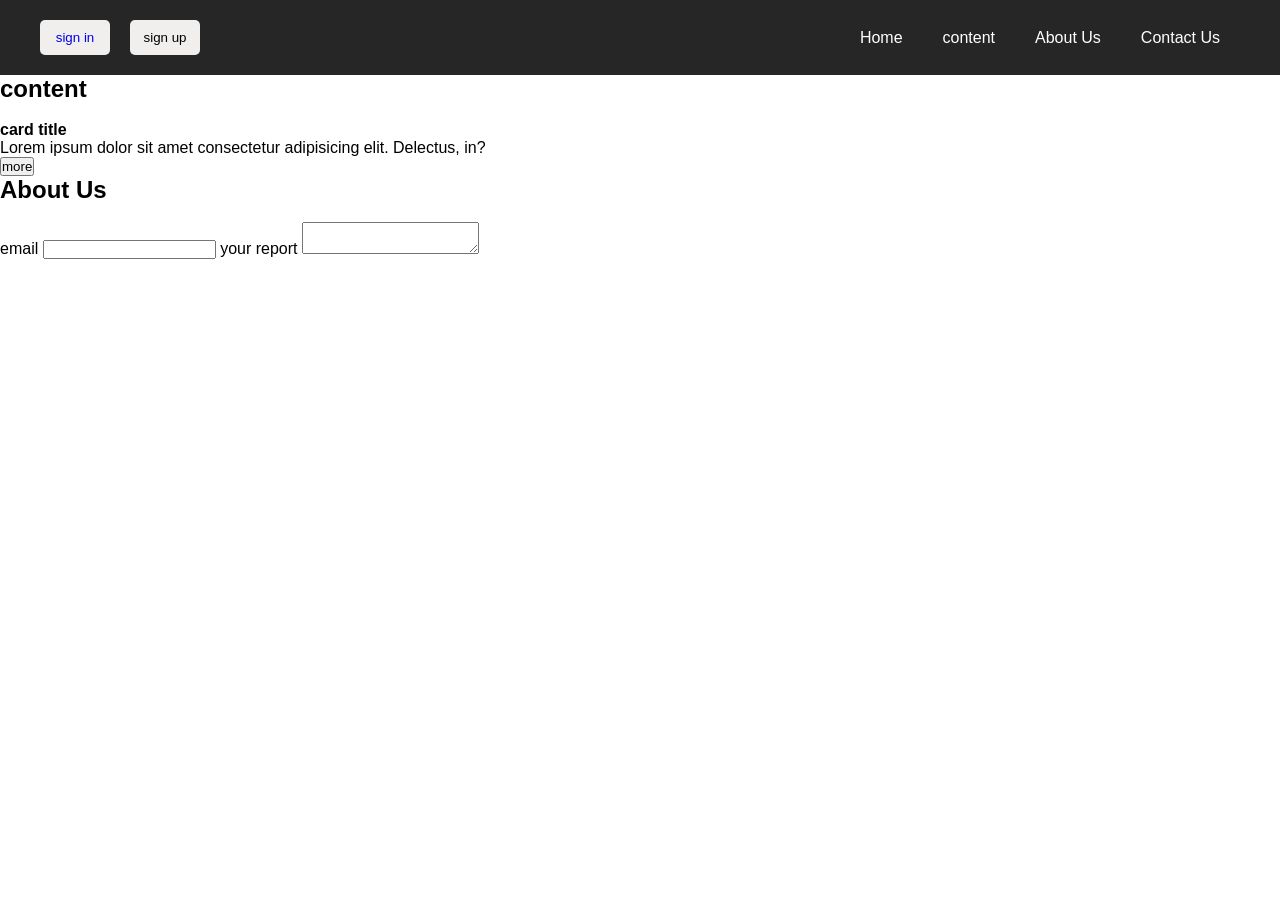
==== Ai-Landing-Page/index.html @ 80344fa7 "just start the project" ====
<!DOCTYPE html>
<html lang="en">

<head>
    <meta charset="UTF-8">
    <link rel="stylesheet" href="./style.css">
    <meta name="viewport" content="width=device-width, initial-scale=1.0">
    <title>Landing Page</title>
</head>

<body>
    <header>
        <nav class="navbar">
            <div class="left-nav">
                <img src="" alt="" class="logo">
                <button class="sign-in"><a href="#">sign in</a></button>
                <button class="sign-up">sign up</button>
            </div>

            <div class="right-nav">
                <ul class="nav-list">
                    <li><a href="#" class="nav-list-items">Home</a></li>
                    <li><a href="#" class="nav-list-items">content</a></li>
                    <li><a href="#" class="nav-list-items">About Us</a></li>
                    <li><a href="#" class="nav-list-items">Contact Us</a></li>
                </ul>
            </div>
        </nav>
    </header>

    <!-- Contetent section -->
    <div class="content-sec">
        <h2 class="title-content">content</h2>
        <div class="card">
            <img src="" alt="" class="card-img">
            <h4 class="card-title">card title</h4>
            <p class="card-text">Lorem ipsum dolor sit amet consectetur adipisicing elit. Delectus, in?</p>
            <button class="card-btn">more</button>
        </div>
    </div>
    <!-- About Us section -->
    <div class="about-sec">
        <h2 class="about-title">About Us</h2>
        <img src="" alt="" class="about-us-location">
        <ul>
            <li class="about-info"></li>
            <li class="about-info"></li>
            <li class="about-info"></li>
            <li class="about-info"></li>
        </ul>
    </div>
    <!-- Contact Us section -->
    <div class="contact-sec">
        <form action="" class="contact-us">
            <label for="em">email</label>
            <input type="email" id="em" class="email-inp">
            <label for="rp">your report</label>
            <textarea name="" class="report" id="rp"></textarea>
        </form>

    </div>



</body>

</html>
---- Ai-Landing-Page/style.css ----
*{
    box-sizing: border-box;
    margin: 0;
    padding: 0;
    text-decoration: none;
    list-style: none;
    font-family:sans-serif;
}
header{
    background-color: rgba(0, 0, 0, 0.85);
padding: 20px;
}
.navbar{
display: flex;
justify-content: space-between;
align-items: center;
}
.left-nav{
    display: flex;
    gap: 20px;
}
.sign-in ,.sign-up{
width: 70px;
height: 35px;
border-radius: 5px;
border: none;
cursor: pointer;
background-color: rgb(241, 238, 238);
}

.right-nav{
    margin-right: 40px;
}
.nav-list{
display: flex;
justify-content: space-between;
align-items: center;
gap: 40px;
}
.nav-list-items{
color: white;
}
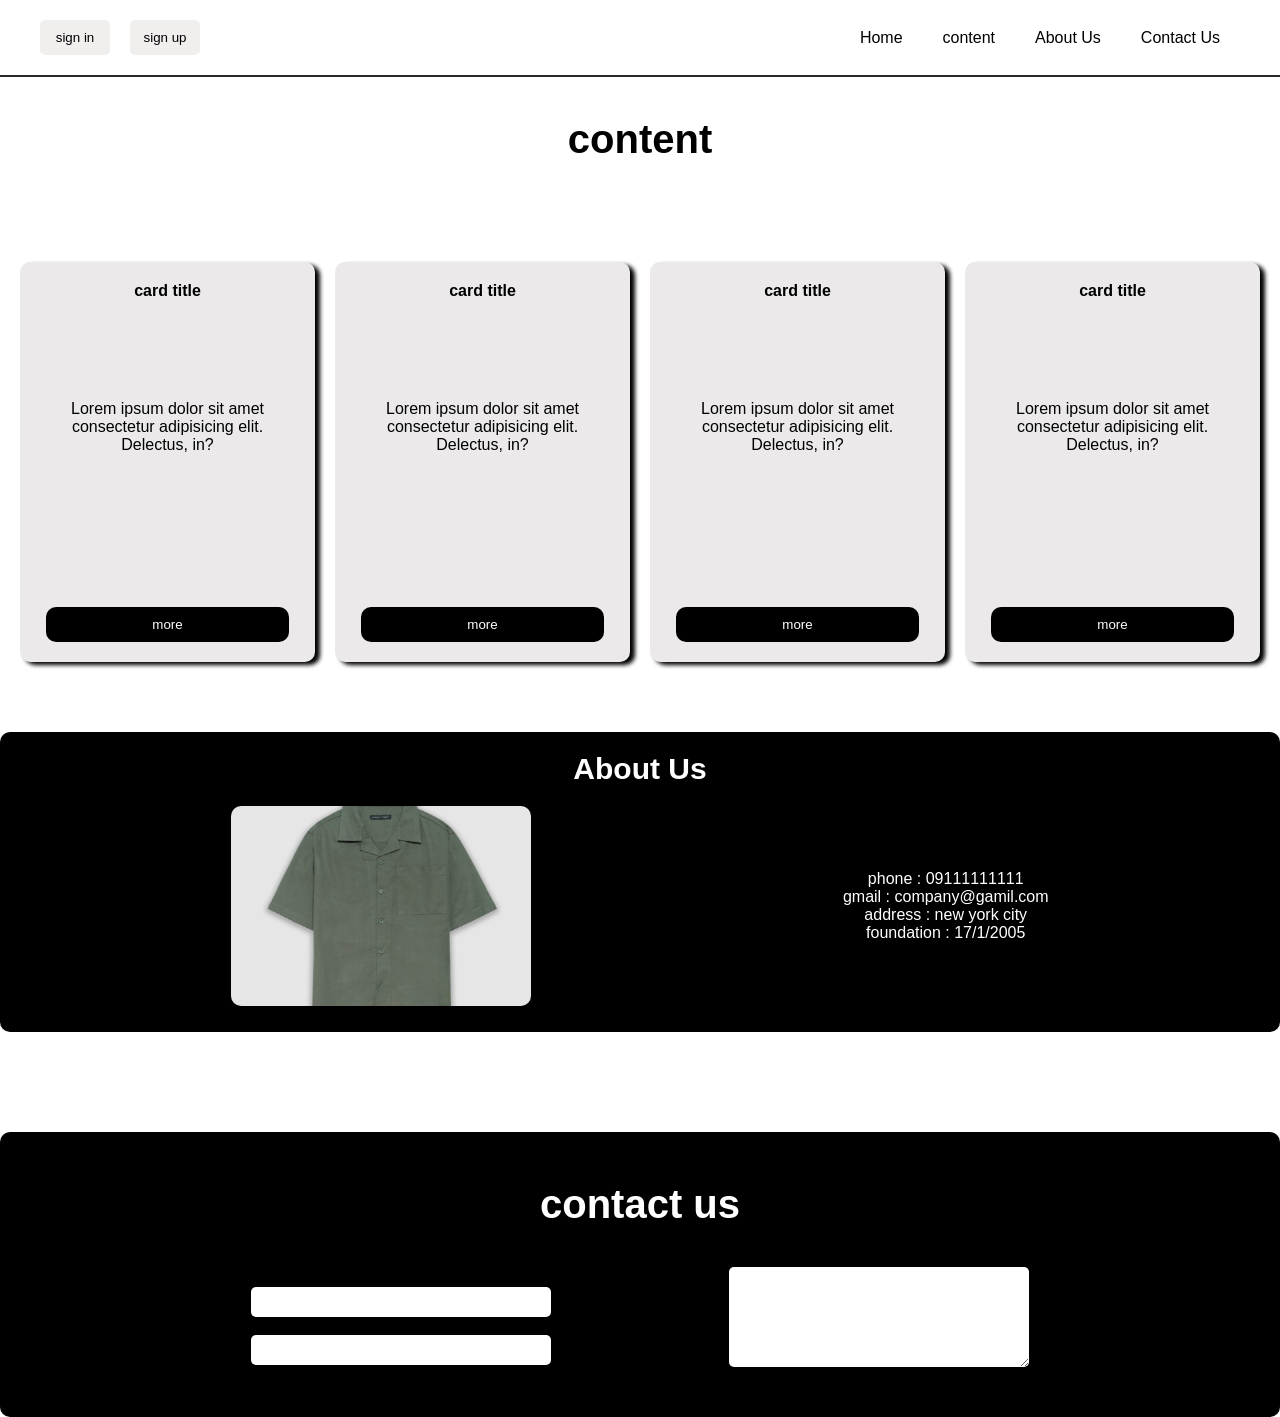
==== commit 46be1c2f: "update the base of site (all part)" ====
--- a/Ai-Landing-Page/index.html
+++ b/Ai-Landing-Page/index.html
@@ -14,7 +14,7 @@
             <div class="left-nav">
                 <img src="" alt="" class="logo">
                 <button class="sign-in"><a href="#">sign in</a></button>
-                <button class="sign-up">sign up</button>
+                <button class="sign-up"><a href="#">sign up</a></button>
             </div>
 
             <div class="right-nav">
@@ -29,33 +29,77 @@
     </header>
 
     <!-- Contetent section -->
+    <h2 class="title-content">content</h2>
     <div class="content-sec">
-        <h2 class="title-content">content</h2>
         <div class="card">
             <img src="" alt="" class="card-img">
             <h4 class="card-title">card title</h4>
             <p class="card-text">Lorem ipsum dolor sit amet consectetur adipisicing elit. Delectus, in?</p>
             <button class="card-btn">more</button>
         </div>
+
+
+        <div class="card">
+            <img src="" alt="" class="card-img">
+            <h4 class="card-title">card title</h4>
+            <p class="card-text">Lorem ipsum dolor sit amet consectetur adipisicing elit. Delectus, in?</p>
+            <button class="card-btn">more</button>
+        </div>
+
+
+        <div class="card">
+            <img src="" alt="" class="card-img">
+            <h4 class="card-title">card title</h4>
+            <p class="card-text">Lorem ipsum dolor sit amet consectetur adipisicing elit. Delectus, in?</p>
+            <button class="card-btn">more</button>
+        </div>
+
+
+        <div class="card">
+            <img src="" alt="" class="card-img">
+            <h4 class="card-title">card title</h4>
+            <p class="card-text">Lorem ipsum dolor sit amet consectetur adipisicing elit. Delectus, in?</p>
+            <button class="card-btn">more</button>
+        </div>
+
+
     </div>
     <!-- About Us section -->
     <div class="about-sec">
         <h2 class="about-title">About Us</h2>
-        <img src="" alt="" class="about-us-location">
-        <ul>
-            <li class="about-info"></li>
-            <li class="about-info"></li>
-            <li class="about-info"></li>
-            <li class="about-info"></li>
+        <div class="about-info-sec">
+        <img src="./images/پیراهن سبز-رو (2).jpg" alt="" class="about-us-location">
+        <ul class="info-list">
+            <li class="about-info">
+                phone : 09111111111
+            </li>
+            <li class="about-info">
+                gmail : company@gamil.com
+            </li>
+            <li class="about-info">
+                address : new york city
+            </li>
+            <li class="about-info">
+                foundation : 17/1/2005
+            </li>
         </ul>
+        </div>
     </div>
     <!-- Contact Us section -->
     <div class="contact-sec">
+        <h2 class="contact-title">contact us</h2>
         <form action="" class="contact-us">
+            <div class="entry">
+            <label for="su">subject</label>
+
+            <input type="text" id="su" class="subject-inp">
+
             <label for="em">email</label>
             <input type="email" id="em" class="email-inp">
+</div>
             <label for="rp">your report</label>
-            <textarea name="" class="report" id="rp"></textarea>
+            <textarea name="" class="report" id="rp">
+            </textarea>
         </form>
 
     </div>
--- a/Ai-Landing-Page/style.css
+++ b/Ai-Landing-Page/style.css
@@ -1,42 +1,202 @@
-*{
+* {
     box-sizing: border-box;
     margin: 0;
     padding: 0;
     text-decoration: none;
     list-style: none;
-    font-family:sans-serif;
-}
-header{
-    background-color: rgba(0, 0, 0, 0.85);
-padding: 20px;
-}
-.navbar{
-display: flex;
-justify-content: space-between;
-align-items: center;
-}
-.left-nav{
+    font-family: sans-serif;
+
+}
+
+body {
+    text-align: center;
+}
+
+a {
+    color: black;
+}
+
+header {
+    border-bottom: 2px solid rgb(41, 40, 40);
+    padding: 20px;
+}
+
+.navbar {
+    display: flex;
+    justify-content: space-between;
+    align-items: center;
+}
+
+.left-nav {
     display: flex;
     gap: 20px;
 }
-.sign-in ,.sign-up{
-width: 70px;
-height: 35px;
-border-radius: 5px;
-border: none;
-cursor: pointer;
-background-color: rgb(241, 238, 238);
-}
-
-.right-nav{
+
+.sign-in,
+.sign-up {
+    width: 70px;
+    height: 35px;
+    border-radius: 5px;
+    border: none;
+    cursor: pointer;
+    background-color: rgb(241, 238, 238);
+}
+
+
+
+.right-nav {
     margin-right: 40px;
 }
-.nav-list{
-display: flex;
-justify-content: space-between;
-align-items: center;
-gap: 40px;
-}
-.nav-list-items{
-color: white;
+
+.nav-list {
+    display: flex;
+    justify-content: space-between;
+    align-items: center;
+    gap: 40px;
+}
+
+.nav-list-items {
+    color: black;
+}
+
+.title-content {
+    margin-top: 40px;
+    font-size: 40px;
+
+}
+
+.content-sec {
+    display: flex;
+    justify-content: center;
+    align-items: center;
+    margin-top: 50px;
+    padding: 20px;
+    gap: 20px;
+}
+
+.card {
+    display: flex;
+    flex-direction: column;
+    justify-content: flex-start;
+    align-items: center;
+    margin-top: 30px;
+    width: 25%;
+    text-align: center;
+    padding: 20px;
+    height: 400px;
+    border-radius: 10px;
+    position: relative;
+    background-color: rgb(235, 233, 233);
+    box-shadow: 5px 3px 4px black;
+}
+
+.card-text {
+    margin-top: 100px;
+}
+
+.card-btn {
+    margin-top: auto;
+    width: 95%;
+    padding: 10px;
+    border-radius: 10px;
+    border: none;
+    background-color: black;
+    color: white;
+}
+
+.about-sec {
+    display: flex;
+    flex-direction: column;
+    background-color: black;
+    height: 300px;
+    padding: 20px;
+    margin-top: 50px;
+    border-radius: 10px 10px;
+}
+
+.about-title {
+    color: white;
+    margin-bottom: 20px;
+    font-size: 30px;
+}
+
+.about-info-sec {
+    display: flex;
+    justify-content: space-evenly;
+    align-items: center;
+    gap: 100px;
+}
+
+.about-us-location {
+    width: 300px;
+    height: 200px;
+    object-fit: cover;
+    border-radius: 10px;
+    background-size: cover;
+}
+
+.info-list {
+    list-style-position: outside;
+}
+
+.about-info {
+    color: white;
+}
+
+.contact-sec {
+    display: flex;
+    flex-direction: column;
+    justify-content: center;
+    align-items: center;
+    margin-top: 100px;
+    padding: 50px;
+    background-color: black;
+    border-radius: 10px 10px;
+}
+
+.contact-us {
+    display: flex;
+    justify-content: space-around;
+    align-items: center;
+    gap: 50px;
+}
+
+.contact-title {
+    color: white;
+    margin-bottom: 40px;
+    font-size: 40px;
+
+}
+
+.entry {
+    display: flex;
+    flex-direction: column;
+    text-align: start;
+
+
+}
+
+.subject-inp {
+    width: 300px;
+    height: 30px;
+    border-radius: 5px;
+    border: none;
+    padding: 15px;
+    outline: none;
+}
+
+.email-inp {
+    width: 300px;
+    height: 30px;
+    border-radius: 5px;
+    border: none;
+    padding: 15px;
+    outline: none;
+}
+
+.report {
+    width: 300px;
+    height: 100px;
+    border-radius: 5px;
+    border: none;
 }
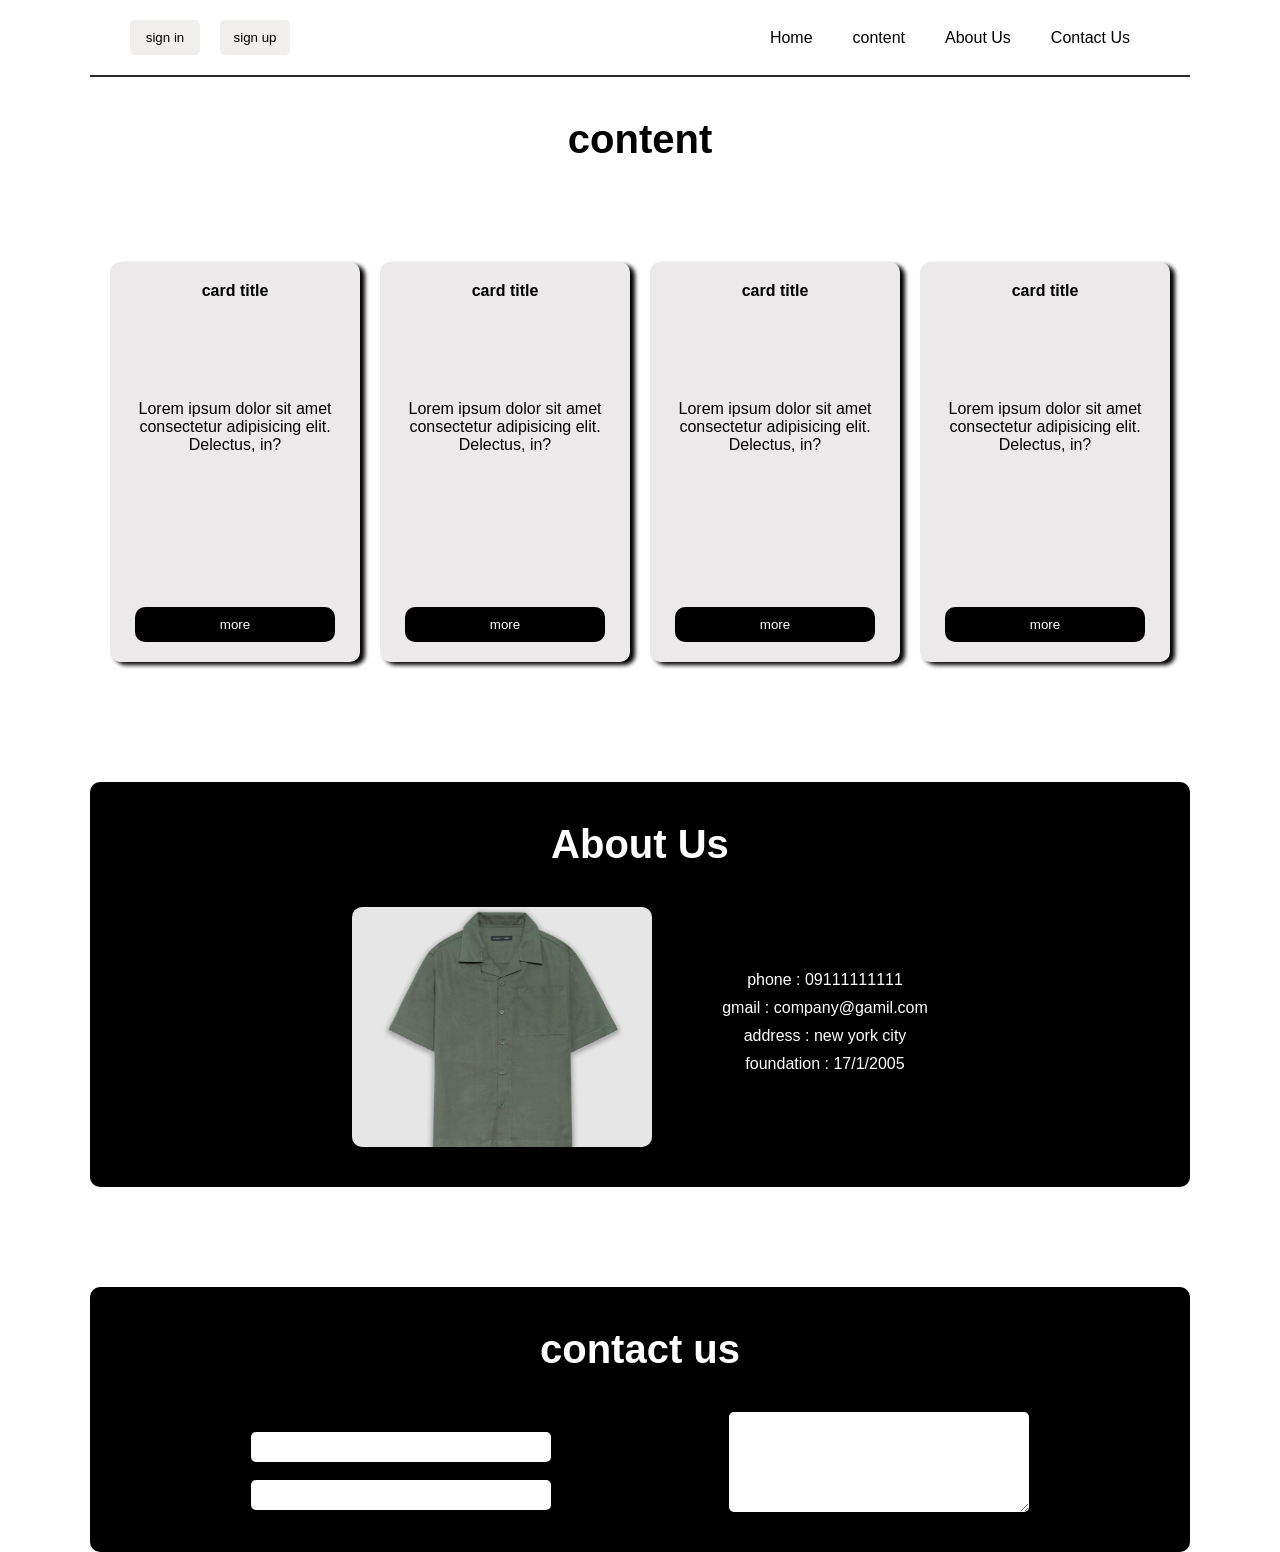
==== commit cff012ea: "just fix some part to have a betther consistent" ====
--- a/Ai-Landing-Page/index.html
+++ b/Ai-Landing-Page/index.html
@@ -9,6 +9,7 @@
 </head>
 
 <body>
+    <div class="container">
     <header>
         <nav class="navbar">
             <div class="left-nav">
@@ -104,7 +105,7 @@
 
     </div>
 
-
+</div>
 
 </body>
 
--- a/Ai-Landing-Page/style.css
+++ b/Ai-Landing-Page/style.css
@@ -10,6 +10,11 @@
 
 body {
     text-align: center;
+}
+.container{
+    max-width: 1100px;
+    margin: 0 auto;
+
 }
 
 a {
@@ -107,29 +112,33 @@
 .about-sec {
     display: flex;
     flex-direction: column;
+    justify-content: space-between;
+    align-items: center;
+    margin-top: 100px;
+    padding: 40px 40px;
     background-color: black;
-    height: 300px;
-    padding: 20px;
-    margin-top: 50px;
     border-radius: 10px 10px;
+    
 }
 
 .about-title {
     color: white;
-    margin-bottom: 20px;
-    font-size: 30px;
-}
+    margin-bottom: 40px;
+    font-size: 40px;
+}
+
 
 .about-info-sec {
     display: flex;
-    justify-content: space-evenly;
-    align-items: center;
-    gap: 100px;
+
+    justify-content: space-between;
+    align-items: center;
+    gap: 70px;
 }
 
 .about-us-location {
     width: 300px;
-    height: 200px;
+    height: 240px;
     object-fit: cover;
     border-radius: 10px;
     background-size: cover;
@@ -141,6 +150,7 @@
 
 .about-info {
     color: white;
+    margin-bottom: 10px;
 }
 
 .contact-sec {
@@ -149,7 +159,7 @@
     justify-content: center;
     align-items: center;
     margin-top: 100px;
-    padding: 50px;
+    padding: 40px 40px;
     background-color: black;
     border-radius: 10px 10px;
 }
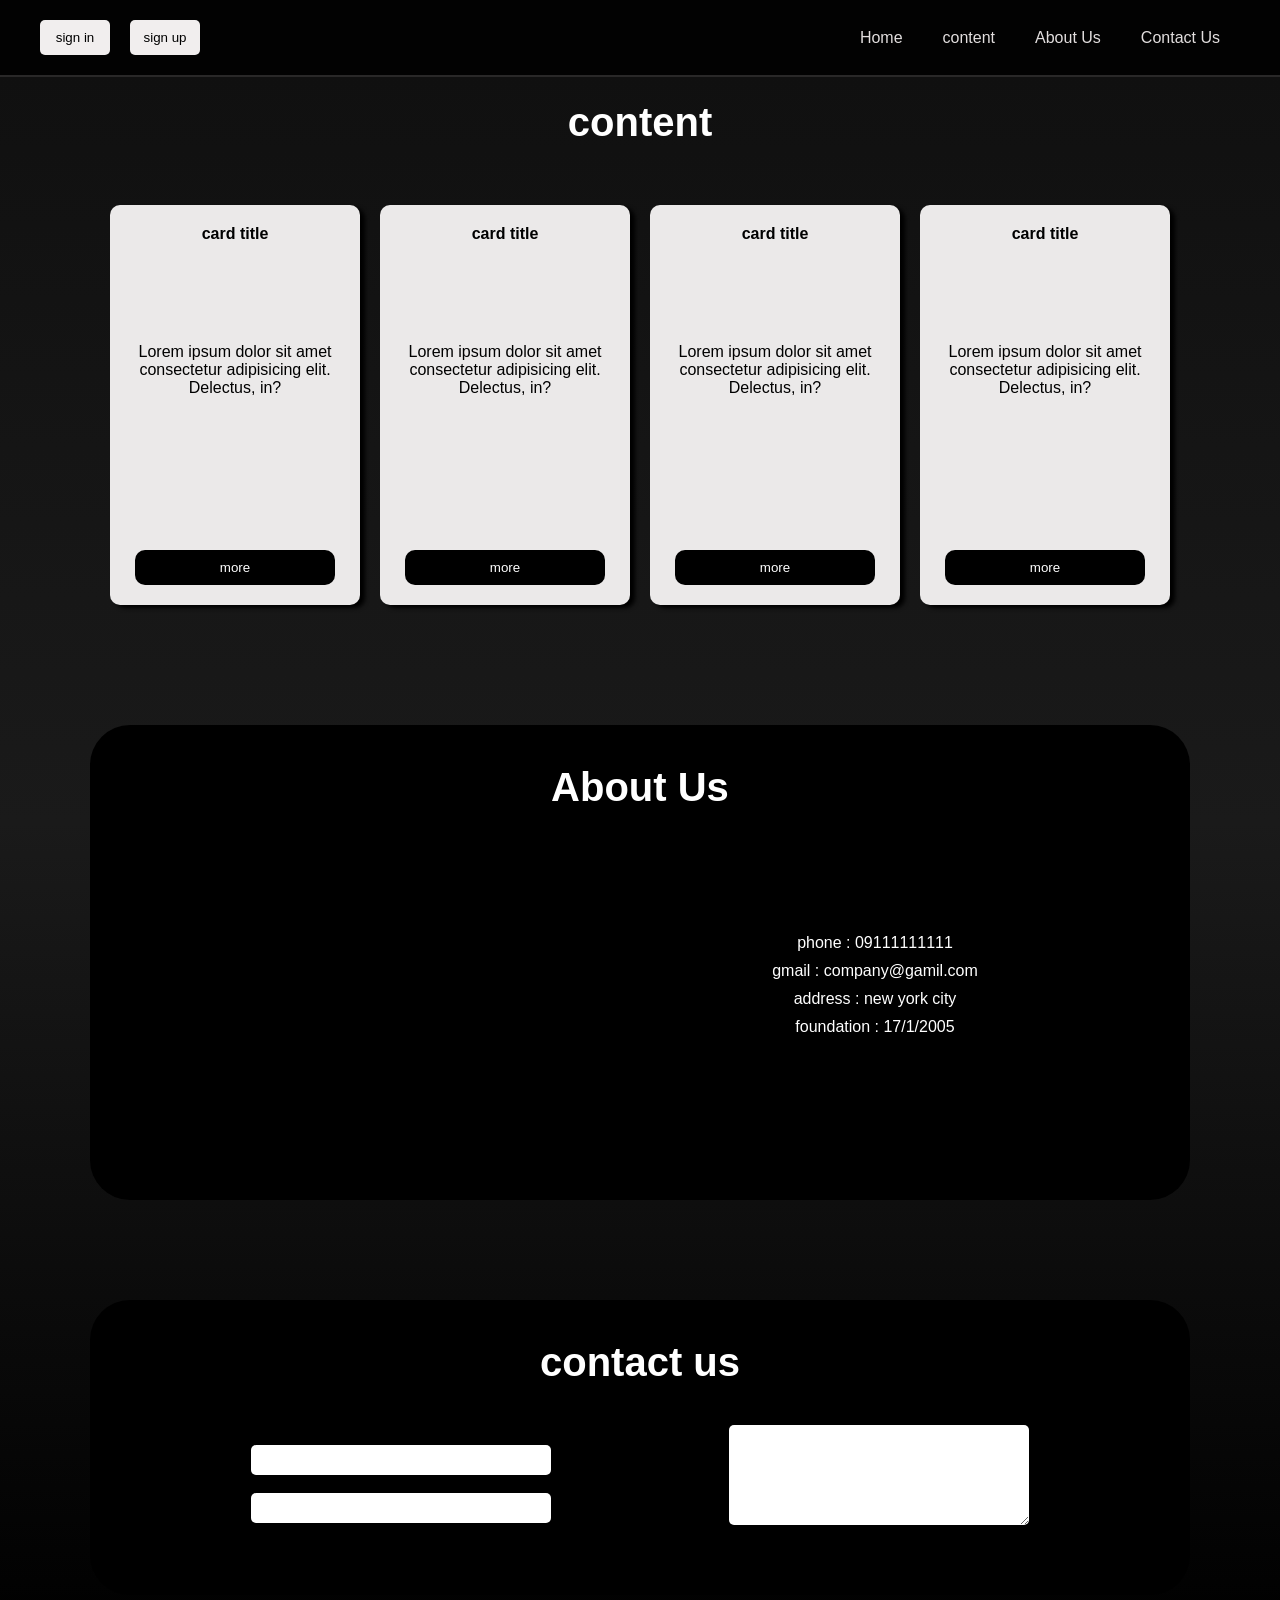
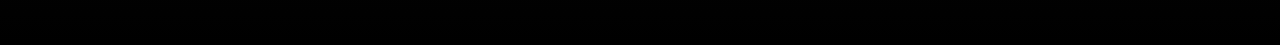
==== commit 583a3c5c: "just start the js and add  hamburger menu" ====
--- a/Ai-Landing-Page/index.html
+++ b/Ai-Landing-Page/index.html
@@ -10,103 +10,109 @@
 
 <body>
     <div class="container">
-    <header>
-        <nav class="navbar">
-            <div class="left-nav">
-                <img src="" alt="" class="logo">
-                <button class="sign-in"><a href="#">sign in</a></button>
-                <button class="sign-up"><a href="#">sign up</a></button>
+        <header>
+            <nav class="navbar">
+                <div class="left-nav">
+                    <button class="hamburger">
+                        ☰
+                    </button>
+                    <img src="" alt="" class="logo">
+                    <button class="sign-in"><a href="#">sign in</a></button>
+                    <button class="sign-up"><a href="#">sign up</a></button>
+                </div>
+
+                <div class="right-nav ">
+                    <ul class="nav-list">
+                        <li><a href="#" class="nav-list-items">Home</a></li>
+                        <li><a href="#" class="nav-list-items">content</a></li>
+                        <li><a href="#" class="nav-list-items">About Us</a></li>
+                        <li><a href="#" class="nav-list-items">Contact Us</a></li>
+                    </ul>
+                </div>
+            </nav>
+        </header>
+
+        <!-- Contetent section -->
+        <h2 class="title-content">content</h2>
+        <div class="content-sec">
+            <div class="card">
+                <img src="" alt="" class="card-img">
+                <h4 class="card-title">card title</h4>
+                <p class="card-text">Lorem ipsum dolor sit amet consectetur adipisicing elit. Delectus, in?</p>
+                <button class="card-btn">more</button>
             </div>
 
-            <div class="right-nav">
-                <ul class="nav-list">
-                    <li><a href="#" class="nav-list-items">Home</a></li>
-                    <li><a href="#" class="nav-list-items">content</a></li>
-                    <li><a href="#" class="nav-list-items">About Us</a></li>
-                    <li><a href="#" class="nav-list-items">Contact Us</a></li>
+
+            <div class="card">
+                <img src="" alt="" class="card-img">
+                <h4 class="card-title">card title</h4>
+                <p class="card-text">Lorem ipsum dolor sit amet consectetur adipisicing elit. Delectus, in?</p>
+                <button class="card-btn">more</button>
+            </div>
+
+
+            <div class="card">
+                <img src="" alt="" class="card-img">
+                <h4 class="card-title">card title</h4>
+                <p class="card-text">Lorem ipsum dolor sit amet consectetur adipisicing elit. Delectus, in?</p>
+                <button class="card-btn">more</button>
+            </div>
+
+
+            <div class="card">
+                <img src="" alt="" class="card-img">
+                <h4 class="card-title">card title</h4>
+                <p class="card-text">Lorem ipsum dolor sit amet consectetur adipisicing elit. Delectus, in?</p>
+                <button class="card-btn">more</button>
+            </div>
+
+
+        </div>
+        <!-- About Us section -->
+        <div class="about-sec">
+            <h2 class="about-title">About Us</h2>
+            <div class="about-info-sec">
+                <iframe
+                    src="https://www.google.com/maps/embed?pb=!1m18!1m12!1m3!1d96708.3537730862!2d-74.05163277759019!3d40.75903219684252!2m3!1f0!2f0!3f0!3m2!1i1024!2i768!4f13.1!3m3!1m2!1s0x89c2588f046ee661%3A0xa0b3281fcecc08c!2sManhattan%2C%20New%20York%2C%20NY%2C%20USA!5e0!3m2!1sen!2s!4v1784670613074!5m2!1sen!2s"
+                    width="400" height="280" style="border:0; border-radius: 40px; position: relative; right: 70px;" allowfullscreen="" loading="lazy"
+                    referrerpolicy="strict-origin-when-cross-origin"></iframe>
+                <ul class="info-list">
+                    <li class="about-info">
+                        phone : 09111111111
+                    </li>
+                    <li class="about-info">
+                        gmail : company@gamil.com
+                    </li>
+                    <li class="about-info">
+                        address : new york city
+                    </li>
+                    <li class="about-info">
+                        foundation : 17/1/2005
+                    </li>
                 </ul>
             </div>
-        </nav>
-    </header>
+        </div>
+        <!-- Contact Us section -->
+        <div class="contact-sec">
+            <h2 class="contact-title">contact us</h2>
+            <form action="" class="contact-us">
+                <div class="entry">
+                    <label for="su">subject</label>
 
-    <!-- Contetent section -->
-    <h2 class="title-content">content</h2>
-    <div class="content-sec">
-        <div class="card">
-            <img src="" alt="" class="card-img">
-            <h4 class="card-title">card title</h4>
-            <p class="card-text">Lorem ipsum dolor sit amet consectetur adipisicing elit. Delectus, in?</p>
-            <button class="card-btn">more</button>
+                    <input type="text" id="su" class="subject-inp">
+
+                    <label for="em">email</label>
+                    <input type="email" id="em" class="email-inp">
+                </div>
+                <label for="rp">your report</label>
+                <textarea name="" class="report" id="rp">
+            </textarea>
+            </form>
+
         </div>
 
-
-        <div class="card">
-            <img src="" alt="" class="card-img">
-            <h4 class="card-title">card title</h4>
-            <p class="card-text">Lorem ipsum dolor sit amet consectetur adipisicing elit. Delectus, in?</p>
-            <button class="card-btn">more</button>
-        </div>
-
-
-        <div class="card">
-            <img src="" alt="" class="card-img">
-            <h4 class="card-title">card title</h4>
-            <p class="card-text">Lorem ipsum dolor sit amet consectetur adipisicing elit. Delectus, in?</p>
-            <button class="card-btn">more</button>
-        </div>
-
-
-        <div class="card">
-            <img src="" alt="" class="card-img">
-            <h4 class="card-title">card title</h4>
-            <p class="card-text">Lorem ipsum dolor sit amet consectetur adipisicing elit. Delectus, in?</p>
-            <button class="card-btn">more</button>
-        </div>
-
-
     </div>
-    <!-- About Us section -->
-    <div class="about-sec">
-        <h2 class="about-title">About Us</h2>
-        <div class="about-info-sec">
-        <img src="./images/پیراهن سبز-رو (2).jpg" alt="" class="about-us-location">
-        <ul class="info-list">
-            <li class="about-info">
-                phone : 09111111111
-            </li>
-            <li class="about-info">
-                gmail : company@gamil.com
-            </li>
-            <li class="about-info">
-                address : new york city
-            </li>
-            <li class="about-info">
-                foundation : 17/1/2005
-            </li>
-        </ul>
-        </div>
-    </div>
-    <!-- Contact Us section -->
-    <div class="contact-sec">
-        <h2 class="contact-title">contact us</h2>
-        <form action="" class="contact-us">
-            <div class="entry">
-            <label for="su">subject</label>
-
-            <input type="text" id="su" class="subject-inp">
-
-            <label for="em">email</label>
-            <input type="email" id="em" class="email-inp">
-</div>
-            <label for="rp">your report</label>
-            <textarea name="" class="report" id="rp">
-            </textarea>
-        </form>
-
-    </div>
-
-</div>
-
+<script src="./script.js"></script>
 </body>
 
 </html>
--- a/Ai-Landing-Page/style.css
+++ b/Ai-Landing-Page/style.css
@@ -10,6 +10,12 @@
 
 body {
     text-align: center;
+        background: linear-gradient(
+        180deg,
+        #0f0f0f 0%,
+        #1a1a1a 50%,
+        #000000 100%
+    );
 }
 .container{
     max-width: 1100px;
@@ -22,19 +28,32 @@
 }
 
 header {
+    position: fixed;
+    width: 100%;
+    top: 0;
+    left: 0;
+    z-index: 1000;
     border-bottom: 2px solid rgb(41, 40, 40);
     padding: 20px;
+    background-color: rgba(0, 0, 0, 0.85);
+    backdrop-filter: blur(10px);
 }
 
 .navbar {
-    display: flex;
-    justify-content: space-between;
-    align-items: center;
+    
+    display: flex;
+    justify-content: space-between;
+    align-items: center;
+    position: relative;
 }
 
 .left-nav {
     display: flex;
     gap: 20px;
+}
+.hamburger{
+    display: none;
+
 }
 
 .sign-in,
@@ -61,12 +80,15 @@
 }
 
 .nav-list-items {
-    color: black;
+    color: rgb(226, 222, 222);
 }
 
 .title-content {
     margin-top: 40px;
     font-size: 40px;
+    position: relative;
+    top: 60px;
+    color: white;
 
 }
 
@@ -74,7 +96,7 @@
     display: flex;
     justify-content: center;
     align-items: center;
-    margin-top: 50px;
+    margin-top: 70px;
     padding: 20px;
     gap: 20px;
 }
@@ -115,9 +137,9 @@
     justify-content: space-between;
     align-items: center;
     margin-top: 100px;
-    padding: 40px 40px;
+    padding: 40px 20px 70px 20px;;
     background-color: black;
-    border-radius: 10px 10px;
+    border-radius: 40px;
     
 }
 
@@ -134,6 +156,7 @@
     justify-content: space-between;
     align-items: center;
     gap: 70px;
+    position: relative;
 }
 
 .about-us-location {
@@ -159,9 +182,10 @@
     justify-content: center;
     align-items: center;
     margin-top: 100px;
-    padding: 40px 40px;
+    margin-bottom: 50px;
+    padding: 40px 20px 70px 20px;
     background-color: black;
-    border-radius: 10px 10px;
+    border-radius: 40px;
 }
 
 .contact-us {
@@ -209,4 +233,53 @@
     height: 100px;
     border-radius: 5px;
     border: none;
-}+    outline: none;
+}
+@media (max-width: 768px) {
+
+    .hamburger {
+        display: block;
+        font-size: 30px;
+        background: transparent;
+        border: none;
+        color: white;
+        cursor: pointer;
+        z-index: 3000;
+    }
+
+    .right-nav {
+        position: fixed;
+        top: 0;
+        left: 0;
+        right: auto;
+        width: 260px;
+        height: 100vh;
+        
+        background: rgba(0, 0, 0, 0.96);
+        backdrop-filter: blur(10px);
+
+        transform: translateX(-100%);
+        transition: transform .4s ease-in-out;
+        z-index: 2000;
+        display: flex;
+        justify-content: center;
+        
+        align-items: flex-start;
+        padding-top:130px ;
+    }
+    .nav-list-items{
+        border-bottom: 2px solid white;
+        
+    }
+
+    .right-nav.active {
+        transform: translateX(0);
+    }
+
+    .nav-list {
+        display: flex;
+        flex-direction: column;
+        gap: 30px;
+        align-items: center;
+    }
+}
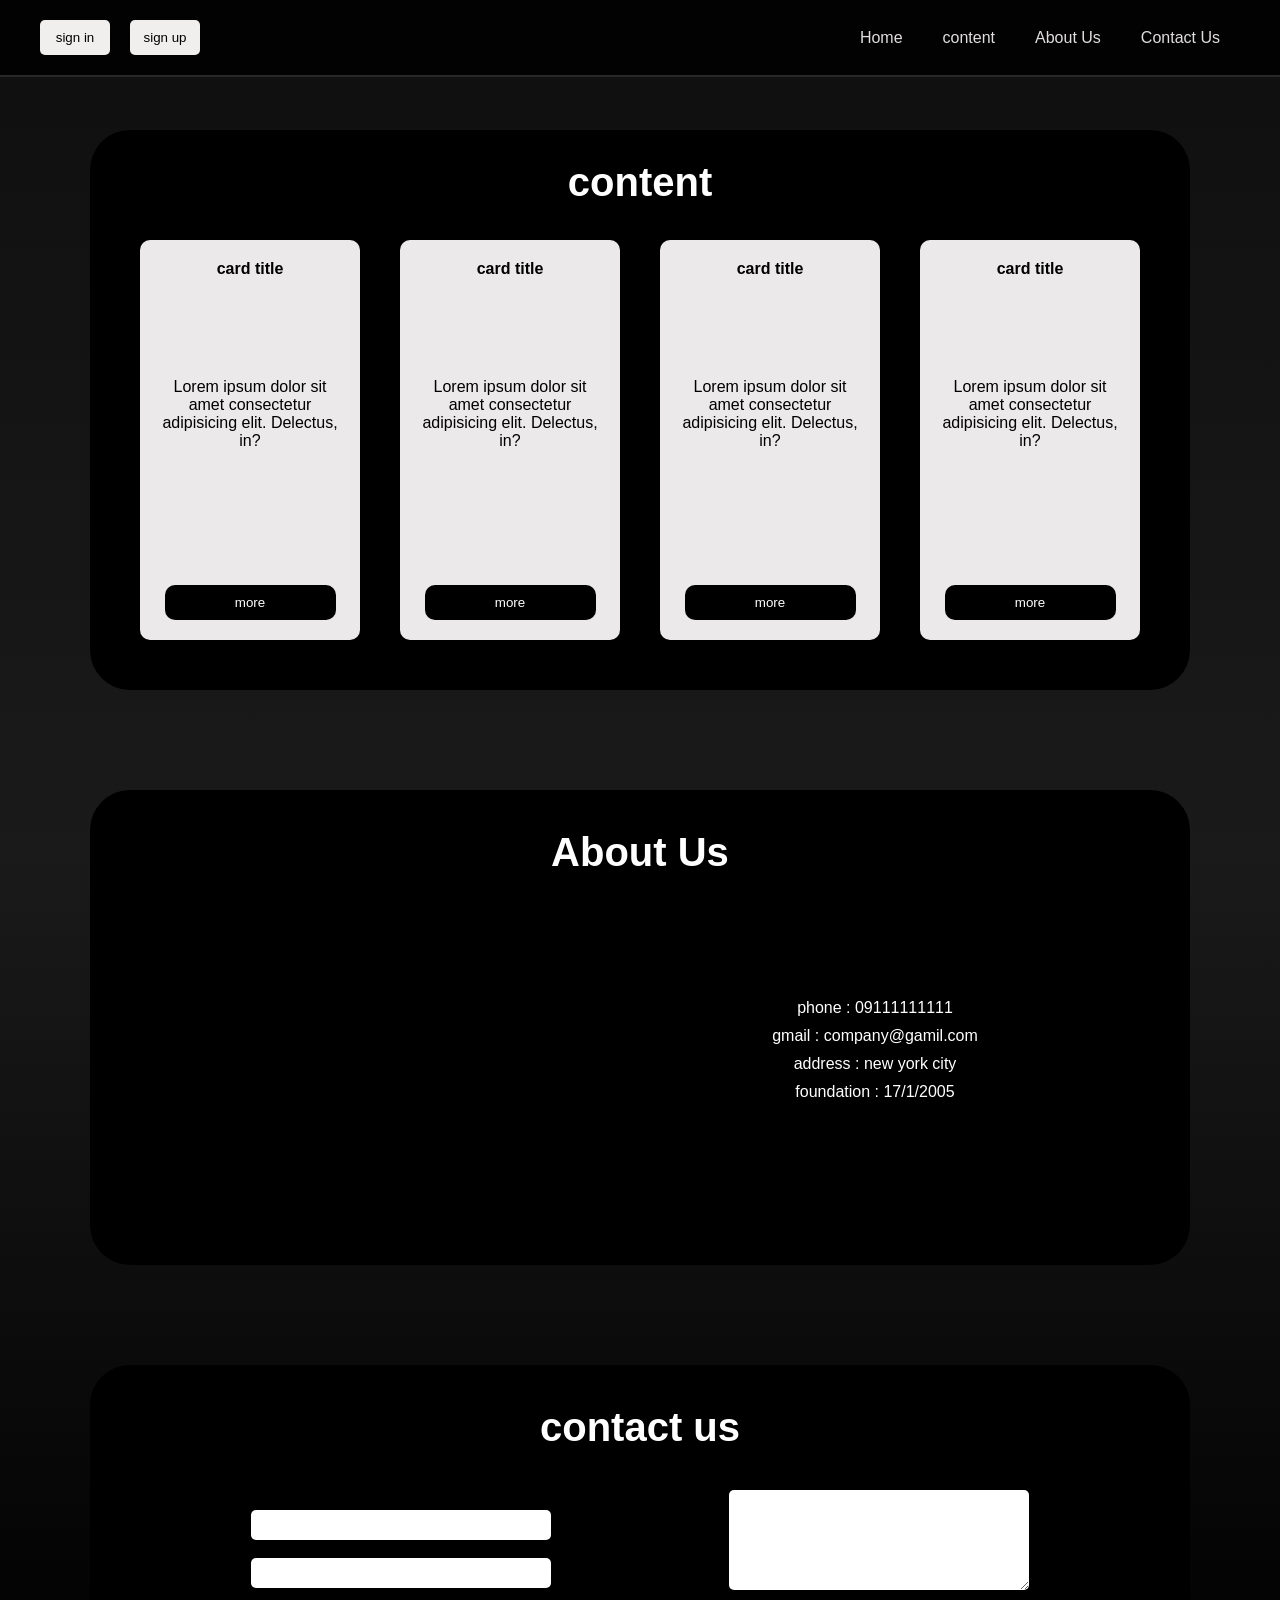
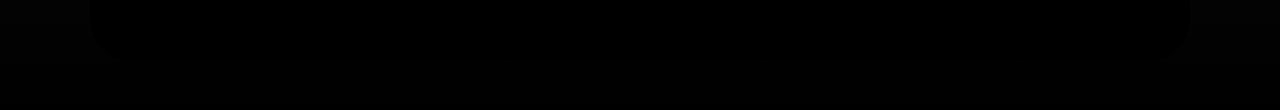
==== commit a47d18db: "just work on home page and create contetn template and start the styling with roadmap section of con" ====
--- a/Ai-Landing-Page/index.html
+++ b/Ai-Landing-Page/index.html
@@ -33,13 +33,15 @@
         </header>
 
         <!-- Contetent section -->
-        <h2 class="title-content">content</h2>
         <div class="content-sec">
+            <h2 class="title-content">content</h2>
+            <div class="card-sec">
             <div class="card">
                 <img src="" alt="" class="card-img">
                 <h4 class="card-title">card title</h4>
                 <p class="card-text">Lorem ipsum dolor sit amet consectetur adipisicing elit. Delectus, in?</p>
                 <button class="card-btn">more</button>
+          
             </div>
 
 
@@ -66,7 +68,7 @@
                 <button class="card-btn">more</button>
             </div>
 
-
+</div>
         </div>
         <!-- About Us section -->
         <div class="about-sec">
--- a/Ai-Landing-Page/style.css
+++ b/Ai-Landing-Page/style.css
@@ -10,21 +10,31 @@
 
 body {
     text-align: center;
-        background: linear-gradient(
-        180deg,
-        #0f0f0f 0%,
-        #1a1a1a 50%,
-        #000000 100%
-    );
-}
-.container{
+    background: linear-gradient(180deg,
+            #0f0f0f 0%,
+            #1a1a1a 50%,
+            #000000 100%);
+}
+
+.container {
     max-width: 1100px;
     margin: 0 auto;
 
 }
-
+/* 
+
+//////////////////////////////////
+
+        navbar section
+
+/////////////////////////////////
+
+*/
 a {
+    position: relative;
     color: black;
+    transition: 0.8s ease;
+    padding-bottom: 4px;
 }
 
 header {
@@ -40,7 +50,7 @@
 }
 
 .navbar {
-    
+
     display: flex;
     justify-content: space-between;
     align-items: center;
@@ -51,7 +61,8 @@
     display: flex;
     gap: 20px;
 }
-.hamburger{
+
+.hamburger {
     display: none;
 
 }
@@ -64,6 +75,7 @@
     border: none;
     cursor: pointer;
     background-color: rgb(241, 238, 238);
+    transition: 0.1s ease-in-out;
 }
 
 
@@ -83,22 +95,42 @@
     color: rgb(226, 222, 222);
 }
 
+/* 
+
+//////////////////////////////////
+
+        Content section
+
+/////////////////////////////////
+
+*/
+
+
 .title-content {
-    margin-top: 40px;
+   
     font-size: 40px;
     position: relative;
-    top: 60px;
+    bottom: 20px;
     color: white;
+    margin-bottom: 15px;
 
 }
 
 .content-sec {
+    margin-top: 130px;
+    padding: 50px;
+
+    background-color: black;
+    border-radius: 40px;
+    transition: transform 0.6s ease;
+
+}
+
+.card-sec {
     display: flex;
     justify-content: center;
     align-items: center;
-    margin-top: 70px;
-    padding: 20px;
-    gap: 20px;
+    gap: 40px;
 }
 
 .card {
@@ -106,7 +138,7 @@
     flex-direction: column;
     justify-content: flex-start;
     align-items: center;
-    margin-top: 30px;
+    margin-top: 0px;
     width: 25%;
     text-align: center;
     padding: 20px;
@@ -115,7 +147,9 @@
     position: relative;
     background-color: rgb(235, 233, 233);
     box-shadow: 5px 3px 4px black;
-}
+    transition: transform 0.8s ease;
+}
+
 
 .card-text {
     margin-top: 100px;
@@ -129,7 +163,20 @@
     border: none;
     background-color: black;
     color: white;
-}
+    cursor: pointer;
+    transition: transform 0.4s ease;
+}
+
+
+/* 
+
+//////////////////////////////////
+
+        About section
+
+/////////////////////////////////
+
+*/
 
 .about-sec {
     display: flex;
@@ -137,10 +184,15 @@
     justify-content: space-between;
     align-items: center;
     margin-top: 100px;
-    padding: 40px 20px 70px 20px;;
+    padding: 40px 20px 70px 20px;
+    ;
     background-color: black;
     border-radius: 40px;
-    
+    transition: transform 0.6s ease;
+}
+
+.about-sec:hover {
+    transform: scale(1.03);
 }
 
 .about-title {
@@ -176,6 +228,17 @@
     margin-bottom: 10px;
 }
 
+
+/* 
+
+//////////////////////////////////
+
+        Contact section
+
+/////////////////////////////////
+
+*/
+
 .contact-sec {
     display: flex;
     flex-direction: column;
@@ -186,7 +249,10 @@
     padding: 40px 20px 70px 20px;
     background-color: black;
     border-radius: 40px;
-}
+    transition: transform 0.6s ease;
+}
+
+
 
 .contact-us {
     display: flex;
@@ -235,6 +301,77 @@
     border: none;
     outline: none;
 }
+
+
+/* 
+//////////////////////////////
+
+            hover section
+
+//////////////////////////////
+*/
+.card:hover {
+    transform: scale(1.08);
+}
+
+.contact-sec:hover,
+.content-sec:hover,
+.about-sec:hover {
+    transform: scale(1.04);
+}
+
+.nav-list-items:hover {
+    font-size: 27px;
+}
+
+.nav-list-items::after {
+    position: absolute;
+    content: "";
+    bottom: 0;
+    left: 0;
+    right: 0;
+    background-color: white;
+    height: 2px;
+    width: 0px;
+    transition: 0.7s ease;
+}
+
+.nav-list-items:hover::after {
+    width: 100%;
+}
+
+.card-btn:hover {
+    transform: scale(1.1);
+}
+
+.sign-in:hover,
+.sign-up:hover {
+    box-shadow: 2px 1px 6px white;
+    background-color: rgb(227, 225, 225);
+}
+
+
+
+
+
+
+
+
+
+
+
+
+
+
+
+
+
+
+
+
+
+
+
 @media (max-width: 768px) {
 
     .hamburger {
@@ -254,7 +391,7 @@
         right: auto;
         width: 260px;
         height: 100vh;
-        
+
         background: rgba(0, 0, 0, 0.96);
         backdrop-filter: blur(10px);
 
@@ -263,13 +400,14 @@
         z-index: 2000;
         display: flex;
         justify-content: center;
-        
+
         align-items: flex-start;
-        padding-top:130px ;
+        padding-top: 130px;
     }
-    .nav-list-items{
+
+    .nav-list-items {
         border-bottom: 2px solid white;
-        
+
     }
 
     .right-nav.active {
@@ -281,5 +419,6 @@
         flex-direction: column;
         gap: 30px;
         align-items: center;
+        position: relative;
     }
-}
+}
